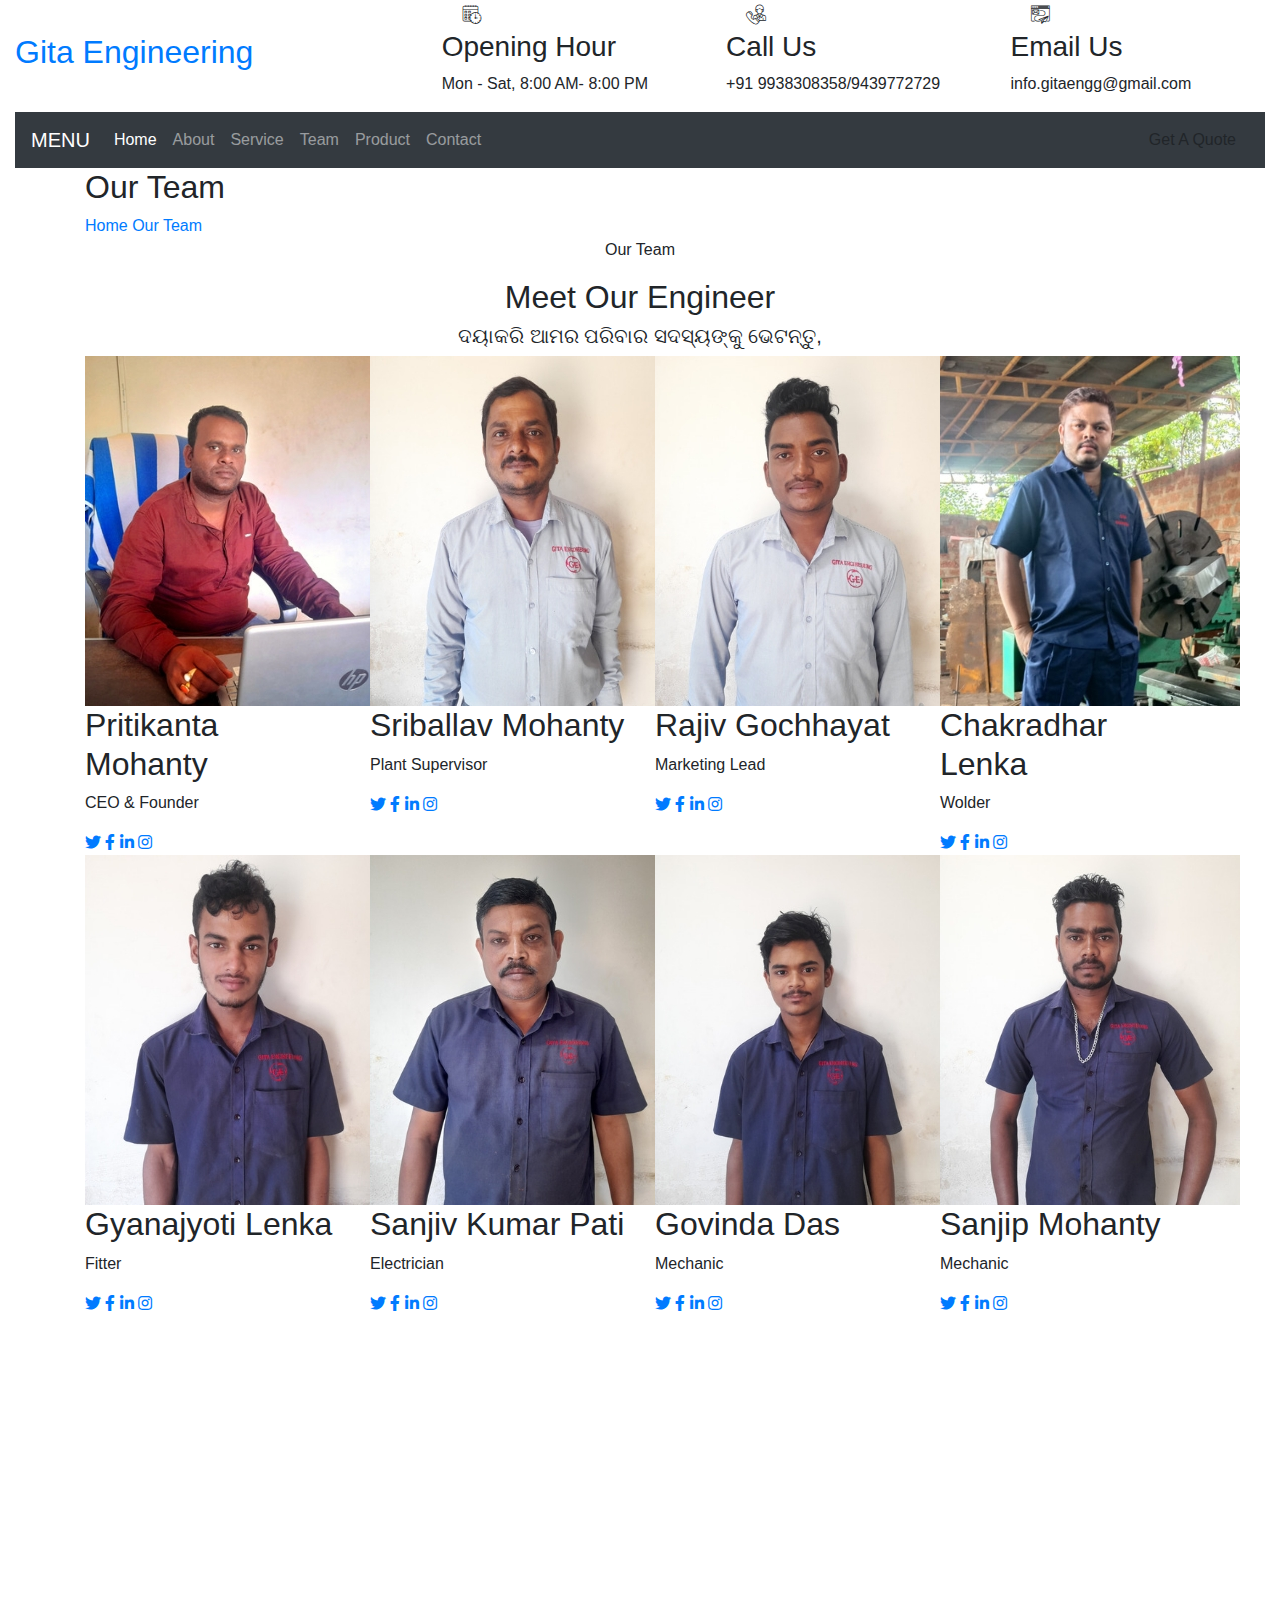
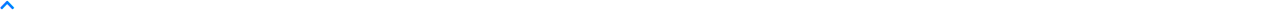
==== team.html @ 9d8929f2 "Free hosting" ====
<!DOCTYPE html>
<html lang="en">
    <head>
        <meta charset="utf-8">
        <title>ଗୀତା ଇଞ୍ଜିନିୟରିଂକୁ ଆପଣ ସମସ୍ତଙ୍କୁ ସ୍ୱାଗତ - ଓଡିଶାର ଫ୍ଲାଏ ପାଉଁଶ ବ୍ରିକ୍ସ ମେସିନର ବୃହତ୍ତମ ଉତ୍ପାଦକ</title>
        <meta content="width=device-width, initial-scale=1.0" name="viewport">
        <meta content="Construction Company Website Template" name="keywords">
        <meta content="Construction Company Website Template" name="description">

        <!-- Favicon -->
        <link href="img/favicon.ico" rel="icon">

        <!-- Google Font -->
        <link href="https://fonts.googleapis.com/css2?family=Poppins:wght@100;200;300;400;500;600;700;800;900&display=swap" rel="stylesheet">

        <!-- CSS Libraries -->
        <link href="https://stackpath.bootstrapcdn.com/bootstrap/4.4.1/css/bootstrap.min.css" rel="stylesheet">
        <link href="https://cdnjs.cloudflare.com/ajax/libs/font-awesome/5.10.0/css/all.min.css" rel="stylesheet">
        <link href="lib/flaticon/font/flaticon.css" rel="stylesheet"> 
        <link href="lib/animate/animate.min.css" rel="stylesheet">
        <link href="lib/owlcarousel/assets/owl.carousel.min.css" rel="stylesheet">
        <link href="lib/lightbox/css/lightbox.min.css" rel="stylesheet">
        <link href="lib/slick/slick.css" rel="stylesheet">
        <link href="lib/slick/slick-theme.css" rel="stylesheet">

        <!-- Template Stylesheet -->
        <link href="css/style.css" rel="stylesheet">
    </head>

    <body>
        <div class="wrapper">
            <!-- Top Bar Start -->
            <div class="top-bar">
                <div class="container-fluid">
                    <div class="row align-items-center">
                        <div class="col-lg-4 col-md-12">
                            <div class="logo">
                                <a href="index.html">
                                    <h2>Gita Engineering</h2>
                                    <!-- <img src="img/logo.jpg" alt="Logo"> -->
                                </a>
                            </div>
                        </div>
                        <div class="col-lg-8 col-md-7 d-none d-lg-block">
                            <div class="row">
                                <div class="col-4">
                                    <div class="top-bar-item">
                                        <div class="top-bar-icon">
                                            <i class="flaticon-calendar"></i>
                                        </div>
                                        <div class="top-bar-text">
                                            <h3>Opening Hour</h3>
                                            <p>Mon - Sat, 8:00 AM- 8:00 PM</p>
                                        </div>
                                    </div>
                                </div>
                                <div class="col-4">
                                    <div class="top-bar-item">
                                        <div class="top-bar-icon">
                                            <i class="flaticon-call"></i>
                                        </div>
                                        <div class="top-bar-text">
                                            <h3>Call Us</h3>
                                            <p>+91 9938308358/9439772729</p>
                                        </div>
                                    </div>
                                </div>
                                <div class="col-4">
                                    <div class="top-bar-item">
                                        <div class="top-bar-icon">
                                            <i class="flaticon-send-mail"></i>
                                        </div>
                                        <div class="top-bar-text">
                                            <h3>Email Us</h3>
                                            <p>info.gitaengg@gmail.com</p>
                                        </div>
                                    </div>
                                </div>
                            </div>
                        </div>
                    </div>
                </div>
            </div>
            <!-- Top Bar End -->

            <!-- Nav Bar Start -->
            <div class="nav-bar">
                <div class="container-fluid">
                    <nav class="navbar navbar-expand-lg bg-dark navbar-dark">
                        <a href="#" class="navbar-brand">MENU</a>
                        <button type="button" class="navbar-toggler" data-toggle="collapse" data-target="#navbarCollapse">
                            <span class="navbar-toggler-icon"></span>
                        </button>

                        <div class="collapse navbar-collapse justify-content-between" id="navbarCollapse">
                            <div class="navbar-nav mr-auto">
                                <a href="index.html" class="nav-item nav-link active">Home</a>
                                <a href="about.html" class="nav-item nav-link">About</a>
                                <a href="service.html" class="nav-item nav-link">Service</a>
                                <a href="team.html" class="nav-item nav-link">Team</a>
                                <a href="product.html" class="nav-item nav-link">Product</a>
                                <a href="contact.html" class="nav-item nav-link">Contact</a>
                            </div>
                            <div class="ml-auto">
                                <a class="btn" href="#">Get A Quote</a>
                            </div>
                        </div>
                    </nav>
                </div>
            </div>
            <!-- Nav Bar End -->
            
            
            <!-- Page Header Start -->
            <div class="page-header">
                <div class="container">
                    <div class="row">
                        <div class="col-12">
                            <h2>Our Team</h2>
                        </div>
                        <div class="col-12">
                            <a href="">Home</a>
                            <a href="">Our Team</a>
                        </div>
                    </div>
                </div>
            </div>
            <!-- Page Header End -->


            <!-- Team Start -->
            <div class="team">
                <div class="container">
                    <div class="section-header text-center">
                        <p>Our Team</p>
                        <h2>Meet Our Engineer</h2>
                        <h5>ଦୟାକରି ଆମର ପରିବାର ସଦସ୍ୟଙ୍କୁ ଭେଟନ୍ତୁ,</h5>
                    </div>
                    <div class="row">
                        <div class="col-lg-3 col-md-6 wow fadeInUp" data-wow-delay="0.1s">
                            <div class="team-item">
                                <div class="team-img">
                                    <img src="img/team-1.jpg" alt="Team Image">
                                </div>
                                <div class="team-text">
                                    <h2>Pritikanta Mohanty</h2>
                                    <p>CEO & Founder</p>
                                </div>
                                <div class="team-social">
                                    <a class="social-tw" href=""><i class="fab fa-twitter"></i></a>
                                    <a class="social-fb" href=""><i class="fab fa-facebook-f"></i></a>
                                    <a class="social-li" href=""><i class="fab fa-linkedin-in"></i></a>
                                    <a class="social-in" href=""><i class="fab fa-instagram"></i></a>
                                </div>
                            </div>
                        </div>
                        <div class="col-lg-3 col-md-6 wow fadeInUp" data-wow-delay="0.2s">
                            <div class="team-item">
                                <div class="team-img">
                                    <img src="img/team-2.jpg" alt="Team Image">
                                </div>
                                <div class="team-text">
                                    <h2>Sriballav Mohanty</h2>
                                    <p>Plant Supervisor</p>
                                </div>
                                <div class="team-social">
                                    <a class="social-tw" href=""><i class="fab fa-twitter"></i></a>
                                    <a class="social-fb" href=""><i class="fab fa-facebook-f"></i></a>
                                    <a class="social-li" href=""><i class="fab fa-linkedin-in"></i></a>
                                    <a class="social-in" href=""><i class="fab fa-instagram"></i></a>
                                </div>
                            </div>
                        </div>
                        <div class="col-lg-3 col-md-6 wow fadeInUp" data-wow-delay="0.3s">
                            <div class="team-item">
                                <div class="team-img">
                                    <img src="img/team-3.jpg" alt="Team Image">
                                </div>
                                <div class="team-text">
                                    <h2>Rajiv Gochhayat</h2>
                                    <p>Marketing Lead</p>
                                </div>
                                <div class="team-social">
                                    <a class="social-tw" href=""><i class="fab fa-twitter"></i></a>
                                    <a class="social-fb" href=""><i class="fab fa-facebook-f"></i></a>
                                    <a class="social-li" href=""><i class="fab fa-linkedin-in"></i></a>
                                    <a class="social-in" href=""><i class="fab fa-instagram"></i></a>
                                </div>
                            </div>
                        </div>
                        <div class="col-lg-3 col-md-6 wow fadeInUp" data-wow-delay="0.4s">
                            <div class="team-item">
                                <div class="team-img">
                                    <img src="img/team-4.jpg" alt="Team Image">
                                </div>
                                <div class="team-text">
                                    <h2>Chakradhar Lenka</h2>
                                    <p>Wolder</p>
                                </div>
                                <div class="team-social">
                                    <a class="social-tw" href=""><i class="fab fa-twitter"></i></a>
                                    <a class="social-fb" href=""><i class="fab fa-facebook-f"></i></a>
                                    <a class="social-li" href=""><i class="fab fa-linkedin-in"></i></a>
                                    <a class="social-in" href=""><i class="fab fa-instagram"></i></a>
                                </div>
                            </div>
                        </div>
                        <div class="col-lg-3 col-md-6 wow fadeInUp" data-wow-delay="0.1s">
                            <div class="team-item">
                                <div class="team-img">
                                    <img src="img/team-5.jpg" alt="Team Image">
                                </div>
                                <div class="team-text">
                                    <h2>Gyanajyoti Lenka</h2>
                                    <p>Fitter</p>
                                </div>
                                <div class="team-social">
                                    <a class="social-tw" href=""><i class="fab fa-twitter"></i></a>
                                    <a class="social-fb" href=""><i class="fab fa-facebook-f"></i></a>
                                    <a class="social-li" href=""><i class="fab fa-linkedin-in"></i></a>
                                    <a class="social-in" href=""><i class="fab fa-instagram"></i></a>
                                </div>
                            </div>
                        </div>
                        <div class="col-lg-3 col-md-6 wow fadeInUp" data-wow-delay="0.2s">
                            <div class="team-item">
                                <div class="team-img">
                                    <img src="img/team-6.jpg" alt="Team Image">
                                </div>
                                <div class="team-text">
                                    <h2>Sanjiv Kumar Pati</h2>
                                    <p>Electrician</p>
                                </div>
                                <div class="team-social">
                                    <a class="social-tw" href=""><i class="fab fa-twitter"></i></a>
                                    <a class="social-fb" href=""><i class="fab fa-facebook-f"></i></a>
                                    <a class="social-li" href=""><i class="fab fa-linkedin-in"></i></a>
                                    <a class="social-in" href=""><i class="fab fa-instagram"></i></a>
                                </div>
                            </div>
                        </div>
                        <div class="col-lg-3 col-md-6 wow fadeInUp" data-wow-delay="0.3s">
                            <div class="team-item">
                                <div class="team-img">
                                    <img src="img/team-7.jpg" alt="Team Image">
                                </div>
                                <div class="team-text">
                                    <h2>Govinda Das</h2>
                                    <p>Mechanic</p>
                                </div>
                                <div class="team-social">
                                    <a class="social-tw" href=""><i class="fab fa-twitter"></i></a>
                                    <a class="social-fb" href=""><i class="fab fa-facebook-f"></i></a>
                                    <a class="social-li" href=""><i class="fab fa-linkedin-in"></i></a>
                                    <a class="social-in" href=""><i class="fab fa-instagram"></i></a>
                                </div>
                            </div>
                        </div>
                        <div class="col-lg-3 col-md-6 wow fadeInUp" data-wow-delay="0.4s">
                            <div class="team-item">
                                <div class="team-img">
                                    <img src="img/team-8.jpg" alt="Team Image">
                                </div>
                                <div class="team-text">
                                    <h2>Sanjip Mohanty</h2>
                                    <p>Mechanic</p>
                                </div>
                                <div class="team-social">
                                    <a class="social-tw" href=""><i class="fab fa-twitter"></i></a>
                                    <a class="social-fb" href=""><i class="fab fa-facebook-f"></i></a>
                                    <a class="social-li" href=""><i class="fab fa-linkedin-in"></i></a>
                                    <a class="social-in" href=""><i class="fab fa-instagram"></i></a>
                                </div>
                            </div>
                        </div>
                    </div>
                </div>
            </div>
            <!-- Team End -->


             <!-- Footer Start -->
             <div class="footer wow fadeIn" data-wow-delay="0.3s">
                <div class="container">
                    <div class="row">
                        <div class="col-md-6 col-lg-3">
                            <div class="footer-contact">
                                <h2>Office Contact</h2>
                                <p><i class="fa fa-map-marker-alt"></i>Jagatpur, Cuttack, Odisha, IN 754021</p>
                                <p><i class="fa fa-phone-alt"></i>+91-9938308358/9439772729</p>
                                <p><i class="fa fa-envelope"></i>info.gitaengg@gmail.com</p>
                                <div class="footer-social">
                                    <a href="https://www.twitter.com/GitaEnggWorks/"><i class="fab fa-twitter"></i></a>
                                    <a href=""><i class="fab fa-facebook-f"></i></a>
                                    <a href=""><i class="fab fa-youtube"></i></a>
                                    <a href="https://www.instagram.com/officialgitaengineering/"><i class="fab fa-instagram"></i></a>
                                    <a href=""><i class="fab fa-linkedin-in"></i></a>
                                </div>
                            </div>
                        </div>
                        <div class="col-md-6 col-lg-3">
                            <div class="footer-link">
                                <h2>Services Areas</h2>
                                <a href="">Brick Machine maintainance</a>
                                <a href="">Bearing and Sensors</a>
                                <a href="">Paver Mixture maintainance</a>
                                <a href="">Dice Machine</a>
                                <a href="">Fixing and Support</a>
                            </div>
                        </div>
                        <div class="col-md-6 col-lg-3">
                            <div class="footer-link">
                                <h2>Useful Pages</h2>
                                <a href="about.html">About Us</a>
                                <a href="contact.html">Contact Us</a>
                                <a href="team.html">Our Team</a>
                                <a href="product.html">Products</a>
                                <a href="service.html">Our Services</a>
                            </div>
                        </div>
                        <div class="col-md-6 col-lg-3">
                            <div class="newsletter">
                                <h2>Newsletter</h2>
                                <p>
                                    ତୁମର ମୂଲ୍ୟବାନ ସମୟ ପାଇଁ ଆମେ ଆପଣଙ୍କୁ ଧନ୍ୟବାଦ ଦେଉଛୁ, ଦୟାକରି ଆମକୁ ପୁନର୍ବାର ପରିଦର୍ଶନ କରନ୍ତୁ |
                                </p>
                                <div class="form">
                                    <input class="form-control" placeholder="Email here">
                                    <button class="btn">Submit</button>
                                </div>
                            </div>
                        </div>
                    </div>
                </div>
                <div class="container footer-menu">
                    <div class="f-menu">
                        <a href="index.html">Frequently Asked Questions(ଯଦି ଆପଣ ବାରମ୍ବାର ପଚରାଯାଇଥିବା ପ୍ରଶ୍ନ ବିଭାଗକୁ ଫେରିବାକୁ ଚାହାଁନ୍ତି)</a>
                    </div>
                </div>
                <div class="container copyright">
                    <div class="row">
                        <div class="col-md-6">
                            <p>&copy; <a href="#">2022. Gita Engineering</a>, All Right Reserved.</p>
                        </div>
                        <div class="col-md-6">
                            <p>Designed and Developed By <a href="https://www.linkedin.com/in/anshuman-sahoo1999/">Anshuman Sahoo</a></p>
                        </div>
                    </div>
                </div>
            </div>
            <!-- Footer End -->

            <a href="#" class="back-to-top"><i class="fa fa-chevron-up"></i></a>
        </div>

        <!-- JavaScript Libraries -->
        <script src="https://code.jquery.com/jquery-3.4.1.min.js"></script>
        <script src="https://stackpath.bootstrapcdn.com/bootstrap/4.4.1/js/bootstrap.bundle.min.js"></script>
        <script src="lib/easing/easing.min.js"></script>
        <script src="lib/wow/wow.min.js"></script>
        <script src="lib/owlcarousel/owl.carousel.min.js"></script>
        <script src="lib/isotope/isotope.pkgd.min.js"></script>
        <script src="lib/lightbox/js/lightbox.min.js"></script>
        <script src="lib/waypoints/waypoints.min.js"></script>
        <script src="lib/counterup/counterup.min.js"></script>
        <script src="lib/slick/slick.min.js"></script>

        <!-- Template Javascript -->
        <script src="js/main.js"></script>
    </body>
</html>
---- lib/flaticon/font/flaticon.css ----
/*
  	Flaticon icon font: Flaticon
  	Creation date: 23/08/2020 07:24
  	*/

@font-face {
  font-family: "Flaticon";
  src: url("./Flaticon.eot");
  src: url("./Flaticon.eot?#iefix") format("embedded-opentype"),
       url("./Flaticon.woff2") format("woff2"),
       url("./Flaticon.woff") format("woff"),
       url("./Flaticon.ttf") format("truetype"),
       url("./Flaticon.svg#Flaticon") format("svg");
  font-weight: normal;
  font-style: normal;
}

@media screen and (-webkit-min-device-pixel-ratio:0) {
  @font-face {
    font-family: "Flaticon";
    src: url("./Flaticon.svg#Flaticon") format("svg");
  }
}

[class^="flaticon-"]:before, [class*=" flaticon-"]:before,
[class^="flaticon-"]:after, [class*=" flaticon-"]:after {   
  font-family: Flaticon;
        font-size: 20px;
font-style: normal;
margin-left: 20px;
}

.flaticon-concrete:before { content: "\f100"; }
.flaticon-worker:before { content: "\f101"; }
.flaticon-measure:before { content: "\f102"; }
.flaticon-building:before { content: "\f103"; }
.flaticon-brush:before { content: "\f104"; }
.flaticon-crane:before { content: "\f105"; }
.flaticon-call:before { content: "\f106"; }
.flaticon-calendar:before { content: "\f107"; }
.flaticon-send-mail:before { content: "\f108"; }
.flaticon-address:before { content: "\f109"; }
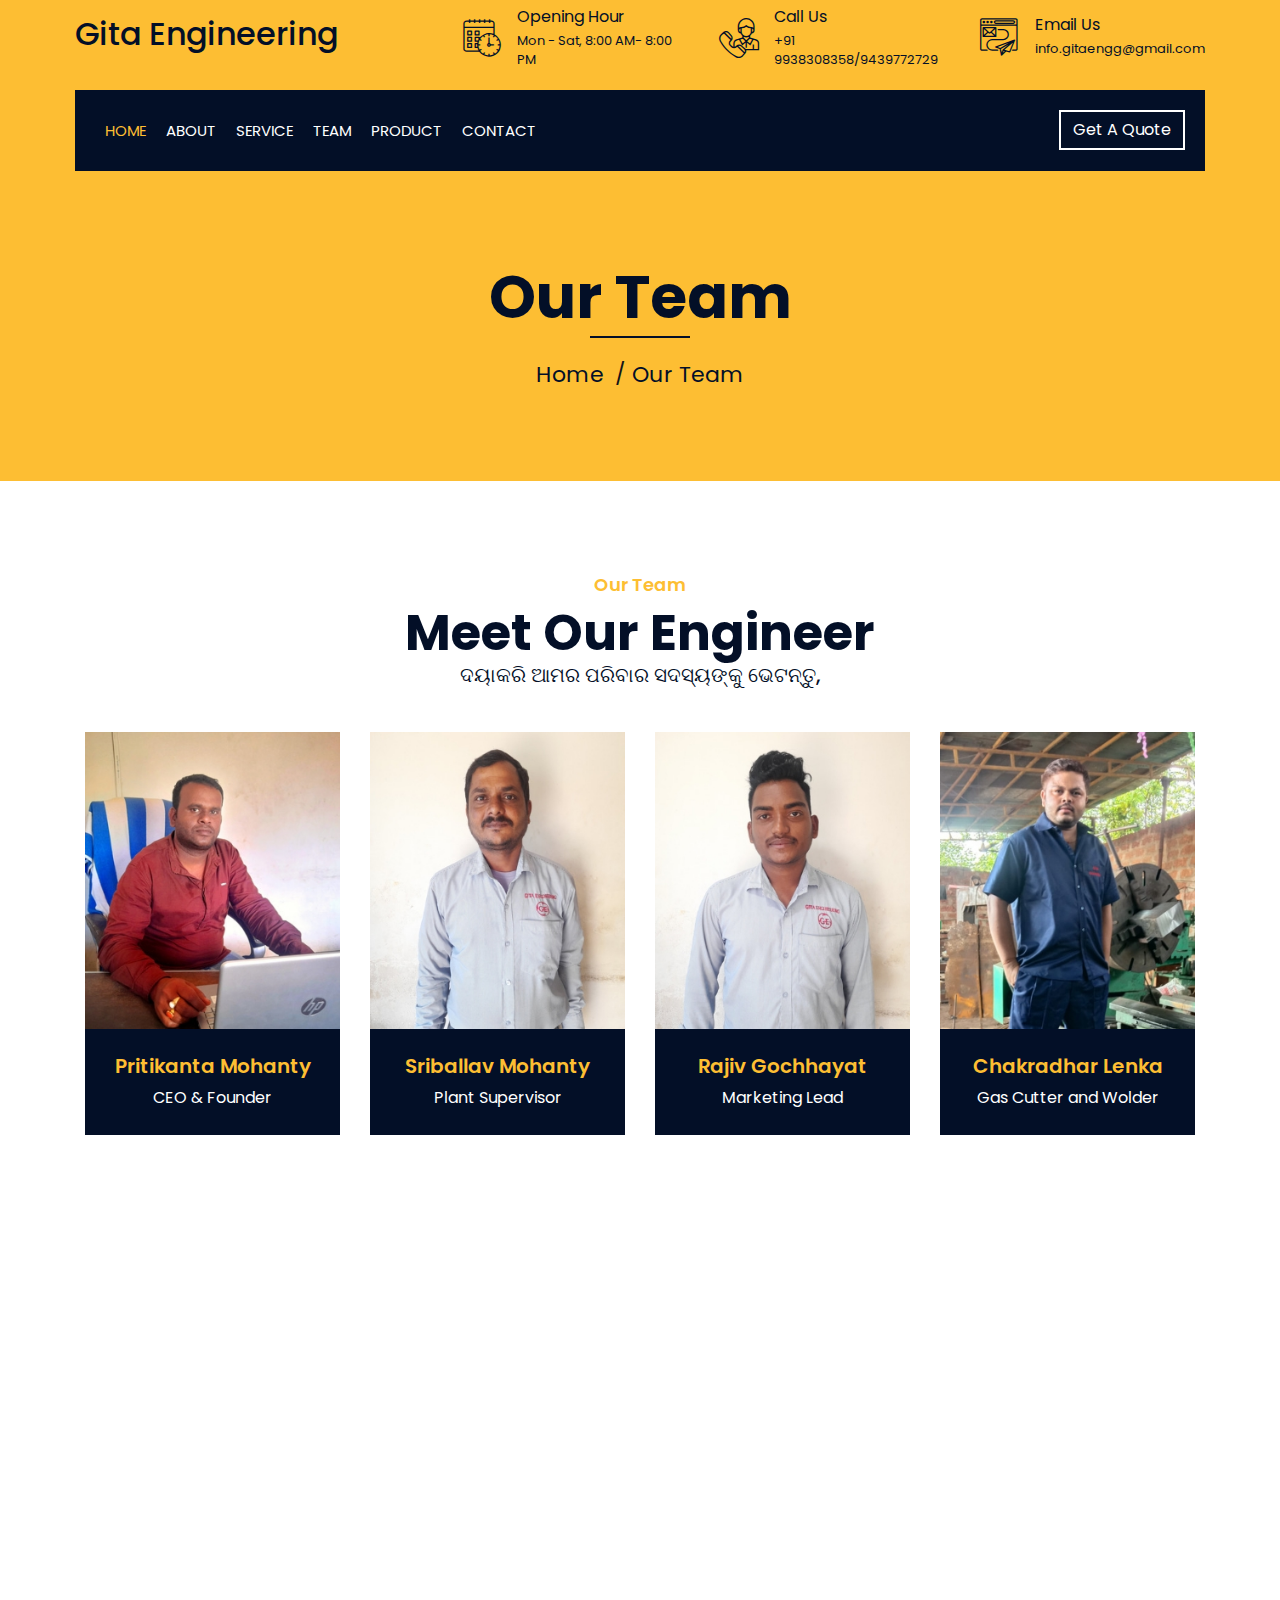
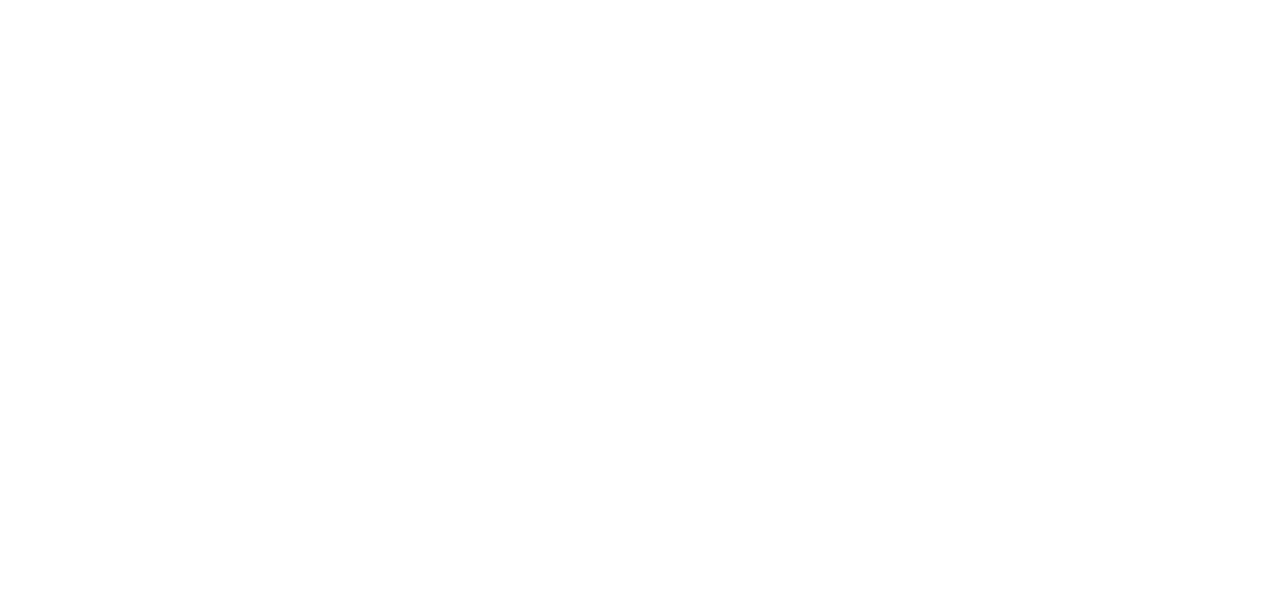
==== commit 54b0b1c0: "Update team.html" ====
--- a/team.html
+++ b/team.html
@@ -195,7 +195,7 @@
                                 </div>
                                 <div class="team-text">
                                     <h2>Chakradhar Lenka</h2>
-                                    <p>Wolder</p>
+                                    <p>Gas Cutter and Wolder</p>
                                 </div>
                                 <div class="team-social">
                                     <a class="social-tw" href=""><i class="fab fa-twitter"></i></a>
--- a/css/style.css
+++ b/css/style.css
@@ -0,0 +1,2232 @@
+body {
+    color: #666666;
+    background: #dddddd;
+    font-family: 'Poppins', sans-serif;
+    font-weight: 400;
+}
+
+h1,
+h2, 
+h3, 
+h4,
+h5, 
+h6 {
+    color: #030f27;
+}
+
+a {
+    color: #666666;
+    transition: .3s;
+}
+
+a:hover,
+a:active,
+a:focus {
+    color: #fdbe33;
+    outline: none;
+    text-decoration: none;
+}
+
+.btn:focus {
+    box-shadow: none;
+}
+
+.wrapper {
+    position: relative;
+    width: 100%;
+    max-width: 1366px;
+    margin: 0 auto;
+    background: #ffffff;
+}
+
+.back-to-top {
+    position: fixed;
+    display: none;
+    background: #fdbe33;
+    color: #121518;
+    width: 44px;
+    height: 44px;
+    text-align: center;
+    line-height: 1;
+    font-size: 22px;
+    right: 15px;
+    bottom: 15px;
+    transition: background 0.5s;
+    z-index: 9;
+}
+
+.back-to-top:hover {
+    color: #fdbe33;
+    background: #121518;
+}
+
+.back-to-top i {
+    padding-top: 10px;
+}
+
+.btn {
+    transition: .3s;
+}
+
+
+/**********************************/
+/********** Top Bar CSS ***********/
+/**********************************/
+.top-bar {
+    position: relative;
+    height: 90px;
+    background: #fdbe33;
+}
+
+.top-bar .logo {
+    padding: 15px 0;
+    text-align: left;
+    overflow: hidden;
+}
+
+.top-bar .logo h1 {
+    margin: 0;
+    color: #030f27;
+    font-size: 60px;
+    line-height: 60px;
+    font-weight: 700;
+}
+
+.top-bar .logo img {
+    max-width: 100%;
+    max-height: 60px;
+}
+
+.top-bar .top-bar-item {
+    display: flex;
+    align-items: center;
+    justify-content: flex-end;
+}
+
+.top-bar .top-bar-icon {
+    width: 40px;
+    display: flex;
+    align-items: center;
+    justify-content: center;
+}
+
+.top-bar .top-bar-icon [class^="flaticon-"]::before {
+    margin: 0;
+    color: #030f27;
+    font-size: 40px;
+}
+
+.top-bar .top-bar-text {
+    padding-left: 15px;
+}
+
+.top-bar .top-bar-text h3 {
+    margin: 0 0 5px 0;
+    color: #030f27;
+    font-size: 16px;
+    font-weight: 400;
+}
+
+.top-bar .top-bar-text p {
+    margin: 0;
+    color: #030f27;
+    font-size: 13px;
+    font-weight: 400;
+}
+
+@media (min-width: 992px) {
+    .top-bar {
+        padding: 0 60px;
+    }
+}
+
+@media (max-width: 991.98px) {
+    .top-bar .logo {
+        text-align: center;
+    }
+}
+
+
+/**********************************/
+/*********** Nav Bar CSS **********/
+/**********************************/
+.nav-bar {
+    position: relative;
+    background: #fdbe33;
+    transition: .3s;
+}
+
+.nav-bar .container-fluid {
+    padding: 0;
+}
+
+.nav-bar.nav-sticky {
+    position: fixed;
+    top: 0;
+    width: 100%;
+    max-width: 1366px;
+    box-shadow: 0 2px 5px rgba(0, 0, 0, .3);
+    z-index: 999;
+}
+
+.nav-bar .navbar {
+    height: 100%;
+    background: #030f27 !important;
+}
+
+.navbar-dark .navbar-nav .nav-link,
+.navbar-dark .navbar-nav .nav-link:focus,
+.navbar-dark .navbar-nav .nav-link:hover,
+.navbar-dark .navbar-nav .nav-link.active {
+    padding: 10px 10px 8px 10px;
+    color: #ffffff;
+}
+
+.navbar-dark .navbar-nav .nav-link:hover,
+.navbar-dark .navbar-nav .nav-link.active {
+    color: #fdbe33;
+    transition: none;
+}
+
+.nav-bar .dropdown-menu {
+    margin-top: 0;
+    border: 0;
+    border-radius: 0;
+    background: #f8f9fa;
+}
+
+.nav-bar .btn {
+    color: #ffffff;
+    border: 2px solid #ffffff;
+    border-radius: 0;
+}
+
+.nav-bar .btn:hover {
+    color: #030f27;
+    background: #fdbe33;
+    border-color: #fdbe33;
+}
+
+@media (min-width: 992px) {
+    .nav-bar {
+        padding: 0 75px;
+    }
+    
+    .nav-bar.nav-sticky {
+        padding: 0;
+    }
+    
+    .nav-bar .navbar {
+        padding: 20px;
+    }
+    
+    .nav-bar .navbar-brand {
+        display: none;
+    }
+    
+    .nav-bar a.nav-link {
+        padding: 8px 15px;
+        font-size: 15px;
+        text-transform: uppercase;
+    }
+}
+
+@media (max-width: 991.98px) {
+    .nav-bar .navbar {
+        padding: 15px;
+    }
+    
+    .nav-bar a.nav-link {
+        padding: 5px;
+    }
+    
+    .nav-bar .dropdown-menu {
+        box-shadow: none;
+    }
+    
+    .nav-bar .btn {
+        display: none;
+    }
+}
+
+
+/*******************************/
+/******** Carousel CSS *********/
+/*******************************/
+.carousel {
+    position: relative;
+    width: 100%;
+    height: calc(100vh - 170px);
+    min-height: 400px;
+    margin: 0 auto;
+    text-align: center;
+    overflow: hidden;
+}
+
+.carousel .carousel-inner,
+.carousel .carousel-item {
+    position: relative;
+    width: 100%;
+    height: 100%;
+}
+
+.carousel .carousel-item img {
+    width: 100%;
+    height: 100%;
+    object-fit: cover;
+}
+
+.carousel .carousel-item::after {
+    position: absolute;
+    content: "";
+    width: 100%;
+    height: 100%;
+    top: 0;
+    left: 0;
+    background: rgba(0, 0, 0, .3);
+    z-index: 1;
+}
+
+.carousel .carousel-caption {
+    position: absolute;
+    top: 0;
+    bottom: 0;
+    display: flex;
+    align-items: center;
+    justify-content: center;
+    flex-direction: column;
+    height: calc(100vh - 170px);
+    min-height: 400px;
+}
+
+.carousel .carousel-caption p {
+    color: #ffffff;
+    font-size: 30px;
+    margin-bottom: 15px;
+    letter-spacing: 1px;
+}
+
+.carousel .carousel-caption h1 {
+    color: #ffffff;
+    font-size: 60px;
+    font-weight: 700;
+    margin-bottom: 35px;
+}
+
+.carousel .carousel-caption .btn {
+    padding: 15px 35px;
+    font-size: 18px;
+    font-weight: 500;
+    letter-spacing: 1px;
+    text-transform: uppercase;
+    color: #ffffff;
+    background: transparent;
+    border: 2px solid #ffffff;
+    border-radius: 0;
+    transition: .3s;
+}
+
+.carousel .carousel-caption .btn:hover {
+    color: #030f27;
+    background: #fdbe33;
+    border-color: #fdbe33;
+}
+
+@media (max-width: 767.98px) {
+    .carousel .carousel-caption h1 {
+        font-size: 40px;
+        font-weight: 700;
+    }
+    
+    .carousel .carousel-caption p {
+        font-size: 20px;
+    }
+    
+    .carousel .carousel-caption .btn {
+        padding: 12px 30px;
+        font-size: 18px;
+        font-weight: 500;
+        letter-spacing: 0;
+    }
+}
+
+@media (max-width: 575.98px) {
+    .carousel .carousel-caption h1 {
+        font-size: 30px;
+        font-weight: 500;
+    }
+    
+    .carousel .carousel-caption p {
+        font-size: 16px;
+    }
+    
+    .carousel .carousel-caption .btn {
+        padding: 10px 25px;
+        font-size: 16px;
+        font-weight: 400;
+        letter-spacing: 0;
+    }
+}
+
+.carousel .animated {
+    -webkit-animation-duration: 1.5s;
+    animation-duration: 1.5s;
+}
+
+
+/*******************************/
+/******* Page Header CSS *******/
+/*******************************/
+.page-header {
+    position: relative;
+    margin-bottom: 45px;
+    padding: 90px 0;
+    text-align: center;
+    background: #fdbe33;
+}
+
+.page-header h2 {
+    position: relative;
+    color: #030f27;
+    font-size: 60px;
+    font-weight: 700;
+    margin-bottom: 20px;
+    padding-bottom: 5px;
+}
+
+.page-header h2::after {
+    position: absolute;
+    content: "";
+    width: 100px;
+    height: 2px;
+    left: calc(50% - 50px);
+    bottom: 0;
+    background: #030f27;
+}
+
+.page-header a {
+    position: relative;
+    padding: 0 12px;
+    font-size: 22px;
+    color: #030f27;
+}
+
+.page-header a:hover {
+    color: #ffffff;
+}
+
+.page-header a::after {
+    position: absolute;
+    content: "/";
+    width: 8px;
+    height: 8px;
+    top: -2px;
+    right: -7px;
+    text-align: center;
+    color: #121518;
+}
+
+.page-header a:last-child::after {
+    display: none;
+}
+
+@media (max-width: 991.98px) {
+    .page-header {
+        padding: 60px 0;
+    }
+    
+    .page-header h2 {
+        font-size: 45px;
+    }
+    
+    .page-header a {
+        font-size: 20px;
+    }
+}
+
+@media (max-width: 767.98px) {
+    .page-header {
+        padding: 45px 0;
+    }
+    
+    .page-header h2 {
+        font-size: 35px;
+    }
+    
+    .page-header a {
+        font-size: 18px;
+    }
+}
+
+
+/*******************************/
+/******* Section Header ********/
+/*******************************/
+.section-header {
+    position: relative;
+    width: 100%;
+    margin-bottom: 45px;
+}
+
+.section-header p {
+    color: #fdbe33;
+    font-size: 18px;
+    font-weight: 600;
+    margin-bottom: 5px;
+}
+
+.section-header h2 {
+    margin: 0;
+    position: relative;
+    font-size: 50px;
+    font-weight: 700;
+}
+
+@media (max-width: 767.98px) {
+    .section-header h2 {
+        font-size: 30px;
+    }
+}
+
+
+/*******************************/
+/********* Feature CSS *********/
+/*******************************/
+.feature {
+    position: relative;
+    margin-bottom: 45px;
+}
+
+.feature .col-md-12 {
+    background: #030f27;
+}
+    
+.feature .col-md-12:nth-child(2n) {
+    color: #030f27;
+    background: #fdbe33;
+}
+
+.feature .feature-item {
+    min-height: 250px;
+    padding: 30px;
+    display: flex;
+    align-items: center;
+    justify-content: flex-start;
+}
+
+.feature .feature-icon {
+    position: relative;
+    width: 60px;
+    display: flex;
+    align-items: center;
+    justify-content: center;
+}
+
+.feature .feature-icon::before {
+    position: absolute;
+    content: "";
+    width: 80px;
+    height: 80px;
+    top: -20px;
+    left: -10px;
+    border: 2px dotted #ffffff;
+    border-radius: 60px;
+    z-index: 1;
+}
+
+.feature .feature-icon::after {
+    position: absolute;
+    content: "";
+    width: 79px;
+    height: 79px;
+    top: -18px;
+    left: -9px;
+    background: #030f27;
+    border-radius: 60px;
+    z-index: 2;
+}
+
+.feature .col-md-12:nth-child(2n) .feature-icon::after {
+    background: #fdbe33;
+}
+
+.feature .feature-icon [class^="flaticon-"]::before {
+    position: relative;
+    margin: 0;
+    color: #fdbe33;
+    font-size: 60px;
+    line-height: 60px;
+    z-index: 3;
+}
+
+.feature .feature-text {
+    padding-left: 30px;
+}
+
+.feature .feature-text h3 {
+    margin: 0 0 10px 0;
+    color: #fdbe33;
+    font-size: 25px;
+    font-weight: 600;
+}
+
+.feature .feature-text p {
+    margin: 0;
+    color: #fdbe33;
+    font-size: 18px;
+    font-weight: 400;
+}
+
+.feature .col-md-12:nth-child(2n) [class^="flaticon-"]::before,
+.feature .col-md-12:nth-child(2n) h3,
+.feature .col-md-12:nth-child(2n) p {
+    color: #030f27;
+}
+
+
+/*******************************/
+/********** About CSS **********/
+/*******************************/
+.about {
+    position: relative;
+    width: 100%;
+    padding: 45px 0;
+}
+
+.about .section-header {
+    margin-bottom: 30px;
+}
+
+.about .about-img {
+    position: relative;
+    height: 100%;
+}
+
+.about .about-img img {
+    width: 100%;
+    height: 100%;
+    object-fit: cover;
+}
+
+.about .about-text p {
+    font-size: 16px;
+}
+
+.about .about-text a.btn {
+    position: relative;
+    margin-top: 15px;
+    padding: 15px 35px;
+    font-size: 16px;
+    font-weight: 500;
+    letter-spacing: 1px;
+    color: #030f27;
+    border-radius: 0;
+    background: #fdbe33;
+    transition: .3s;
+}
+
+.about .about-text a.btn:hover {
+    color: #fdbe33;
+    background: #030f27;
+}
+
+@media (max-width: 767.98px) {
+    .about .about-img {
+        margin-bottom: 30px;
+        height: auto;
+    }
+}
+
+
+/*******************************/
+/********** Fact CSS ***********/
+/*******************************/
+.fact {
+    position: relative;
+    width: 100%;
+    padding: 45px 0;
+}
+
+.fact .col-6 {
+    display: flex;
+    align-items: flex-start;
+}
+
+.fact .fact-icon {
+    position: relative;
+    margin: 7px 15px 0 15px;
+    width: 60px;
+    display: flex;
+    align-items: center;
+    justify-content: center;
+}
+
+.fact .fact-icon [class^="flaticon-"]::before {
+    margin: 0;
+    font-size: 60px;
+    line-height: 60px;
+    background-image: linear-gradient(#ffffff, #fdbe33);
+    -webkit-background-clip: text;
+    -webkit-text-fill-color: transparent;
+}
+
+.fact .fact-right .fact-icon [class^="flaticon-"]::before {
+    background-image: linear-gradient(#ffffff, #030f27);
+}
+
+.fact .fact-left,
+.fact .fact-right {
+    padding-top: 60px;
+    padding-bottom: 60px;
+}
+
+.fact .fact-text h2 {
+    font-size: 35px;
+    font-weight: 700;
+}
+
+.fact .fact-text p {
+    margin: 0;
+    font-size: 16px;
+    font-weight: 600;
+    text-transform: uppercase;
+}
+
+.fact .fact-left {
+    color: #fdbe33;
+    background: #030f27;
+}
+
+.fact .fact-right {
+    color: #030f27;
+    background: #fdbe33;
+}
+
+.fact .fact-left h2 {
+    color: #fdbe33;
+}
+
+
+/*******************************/
+/********* Service CSS *********/
+/*******************************/
+.service {
+    position: relative;
+    width: 100%;
+    padding: 45px 0 15px 0;
+}
+
+.service .service-item {
+    position: relative;
+    width: 100%;
+    text-align: center;
+    margin-bottom: 30px;
+}
+
+.service .service-img {
+    position: relative;
+    overflow: hidden;
+}
+
+.service .service-img img {
+    width: 100%;
+}
+
+.service .service-overlay {
+    position: absolute;
+    width: 100%;
+    height: 100%;
+    top: 0;
+    left: 0;
+    padding: 30px;
+    display: flex;
+    align-items: center;
+    justify-content: center;
+    background: rgba(3, 15, 39, .7);
+    transition: .5s;
+    opacity: 0;
+}
+
+.service .service-item:hover .service-overlay {
+    opacity: 1;
+}
+
+.service .service-overlay p {
+    margin: 0;
+    color: #ffffff;
+}
+
+.service .service-text {
+    display: flex;
+    align-items: center;
+    height: 60px;
+    background: #030f27;
+    overflow: hidden;
+    white-space: nowrap;
+    text-overflow: ellipsis;
+}
+
+.service .service-text h3 {
+    margin: 0;
+    padding: 0 15px 0 25px;
+    width: calc(100% - 60px);
+    font-size: 20px;
+    font-weight: 700;
+    color: #fdbe33;
+    text-align: left;
+    overflow: hidden;
+    white-space: nowrap;
+    text-overflow: ellipsis;
+}
+
+.service .service-item a.btn {
+    width: 60px;
+    height: 60px;
+    padding: 3px 0 0 3px;
+    display: flex;
+    align-items: center;
+    justify-content: center;
+    font-size: 60px;
+    line-height: 60px;
+    font-weight: 100;
+    color: #030f27;
+    background: #fdbe33;
+    border-radius: 0;
+    transition: .3s;
+}
+
+.service .service-item:hover a.btn {
+    color: #ffffff;
+}
+
+
+/*******************************/
+/********** Video CSS **********/
+/*******************************/
+.video {
+    position: relative;
+    margin: 45px 0;
+    height: 100%;
+    min-height: 500px;
+    background: linear-gradient(rgba(3, 15, 39, .9), rgba(3, 15, 39, .9)), url(../img/carousel-1.jpg);
+    background-attachment: fixed;
+    background-position: center;
+    background-repeat: no-repeat;
+    background-size: cover;
+}
+
+.video .btn-play {
+    position: absolute;
+    z-index: 1;
+    top: 50%;
+    left: 50%;
+    transform: translateX(-50%) translateY(-50%);
+    box-sizing: content-box;
+    display: block;
+    width: 32px;
+    height: 44px;
+    border-radius: 50%;
+    border: none;
+    outline: none;
+    padding: 18px 20px 18px 28px;
+}
+
+.video .btn-play:before {
+    content: "";
+    position: absolute;
+    z-index: 0;
+    left: 50%;
+    top: 50%;
+    transform: translateX(-50%) translateY(-50%);
+    display: block;
+    width: 100px;
+    height: 100px;
+    background: #fdbe33;
+    border-radius: 50%;
+    animation: pulse-border 1500ms ease-out infinite;
+}
+
+.video .btn-play:after {
+    content: "";
+    position: absolute;
+    z-index: 1;
+    left: 50%;
+    top: 50%;
+    transform: translateX(-50%) translateY(-50%);
+    display: block;
+    width: 100px;
+    height: 100px;
+    background: #fdbe33;
+    border-radius: 50%;
+    transition: all 200ms;
+}
+
+.video .btn-play:hover:after {
+    background-color: darken(#fdbe33, 10%);
+}
+
+.video .btn-play img {
+    position: relative;
+    z-index: 3;
+    max-width: 100%;
+    width: auto;
+    height: auto;
+}
+
+.video .btn-play span {
+    display: block;
+    position: relative;
+    z-index: 3;
+    width: 0;
+    height: 0;
+    border-left: 32px solid #030f27;
+    border-top: 22px solid transparent;
+    border-bottom: 22px solid transparent;
+}
+
+@keyframes pulse-border {
+  0% {
+    transform: translateX(-50%) translateY(-50%) translateZ(0) scale(1);
+    opacity: 1;
+  }
+  100% {
+    transform: translateX(-50%) translateY(-50%) translateZ(0) scale(1.5);
+    opacity: 0;
+  }
+}
+
+#videoModal .modal-dialog {
+    position: relative;
+    max-width: 800px;
+    margin: 60px auto 0 auto;
+}
+
+#videoModal .modal-body {
+    position: relative;
+    padding: 0px;
+}
+
+#videoModal .close {
+    position: absolute;
+    width: 30px;
+    height: 30px;
+    right: 0px;
+    top: -30px;
+    z-index: 999;
+    font-size: 30px;
+    font-weight: normal;
+    color: #ffffff;
+    background: #000000;
+    opacity: 1;
+}
+
+
+/*******************************/
+/*********** Team CSS **********/
+/*******************************/
+.team {
+    position: relative;
+    width: 100%;
+    padding: 45px 0 15px 0;
+}
+
+.team .team-item {
+    position: relative;
+    margin-bottom: 30px;
+    overflow: hidden;
+}
+
+.team .team-img {
+    position: relative;
+}
+
+.team .team-img img {
+    width: 100%;
+}
+
+.team .team-text {
+    position: relative;
+    padding: 25px 15px;
+    text-align: center;
+    background: #030f27;
+    transition: .5s;
+}
+
+.team .team-text h2 {
+    font-size: 20px;
+    font-weight: 600;
+    color: #fdbe33;
+    transition: .5s;
+}
+
+.team .team-text p {
+    margin: 0;
+    color: #ffffff;
+}
+
+.team .team-item:hover .team-text {
+    background: #fdbe33;
+}
+
+.team .team-item:hover .team-text h2 {
+    color: #030f27;
+    letter-spacing: 1px;
+}
+
+.team .team-social {
+    position: absolute;
+    width: 100px;
+    top: 0;
+    left: -50px;
+    display: flex;
+    flex-direction: column;
+    font-size: 0;
+}
+
+.team .team-social a {
+    position: relative;
+    left: 0;
+    width: 50px;
+    height: 50px;
+    display: flex;
+    align-items: center;
+    justify-content: center;
+    font-size: 18px;
+    color: #ffffff;
+}
+
+.team .team-item:hover .team-social a:first-child {
+    background: #00acee;
+    left: 50px;
+    transition: .3s 0s;
+}
+
+.team .team-item:hover .team-social a:nth-child(2) {
+    background: #3b5998;
+    left: 50px;
+    transition: .3s .1s;
+}
+
+.team .team-item:hover .team-social a:nth-child(3) {
+    background: #0e76a8;
+    left: 50px;
+    transition: .3s .2s;
+}
+
+.team .team-item:hover .team-social a:nth-child(4) {
+    background: #3f729b;
+    left: 50px;
+    transition: .3s .3s;
+}
+
+
+/*******************************/
+/*********** FAQs CSS **********/
+/*******************************/
+.faqs {
+    position: relative;
+    width: 100%;
+    padding: 45px 0;
+}
+
+.faqs .row {
+    position: relative;
+}
+
+.faqs .row::after {
+    position: absolute;
+    content: "";
+    width: 1px;
+    height: 100%;
+    top: 0;
+    left: calc(50% - .5px);
+    background: #fdbe33;
+}
+
+.faqs #accordion-1 {
+    padding-right: 15px;
+}
+
+.faqs #accordion-2 {
+    padding-left: 15px;
+}
+
+@media(max-width: 767.98px) {
+    .faqs .row::after {
+        display: none;
+    }
+    
+    .faqs #accordion-1,
+    .faqs #accordion-2 {
+        padding: 0;
+    }
+    
+    .faqs #accordion-2 {
+        padding-top: 15px;
+    }
+}
+
+.faqs .card {
+    margin-bottom: 15px;
+    border: none;
+    border-radius: 0;
+}
+
+.faqs .card:last-child {
+    margin-bottom: 0;
+}
+
+.faqs .card-header {
+    padding: 0;
+    border: none;
+    background: #ffffff;
+}
+
+.faqs .card-header a {
+    display: block;
+    padding: 10px 25px;
+    width: 100%;
+    color: #121518;
+    font-size: 16px;
+    line-height: 40px;
+    border: 1px solid rgba(0, 0, 0, .1);
+    transition: .5s;
+}
+
+.faqs .card-header [data-toggle="collapse"][aria-expanded="true"] {
+    background: #fdbe33;
+}
+
+.faqs .card-header [data-toggle="collapse"]:after {
+    font-family: 'font Awesome 5 Free';
+    content: "\f067";
+    float: right;
+    color: #fdbe33;
+    font-size: 12px;
+    font-weight: 900;
+    transition: .5s;
+}
+
+.faqs .card-header [data-toggle="collapse"][aria-expanded="true"]:after {
+    font-family: 'font Awesome 5 Free';
+    content: "\f068";
+    float: right;
+    color: #030f27;
+    font-size: 12px;
+    font-weight: 900;
+    transition: .5s;
+}
+
+.faqs .card-body {
+    padding: 20px 25px;
+    font-size: 16px;
+    background: #ffffff;
+    border: 1px solid rgba(0, 0, 0, .1);
+    border-top: none;
+}
+
+
+/*******************************/
+/******* Testimonial CSS *******/
+/*******************************/
+.testimonial {
+    position: relative;
+    margin: 45px 0;
+    padding: 90px 0;
+    text-align: center;
+    background: linear-gradient(rgba(3, 15, 39, .9), rgba(3, 15, 39, .9)), url(../img/carousel-1.jpg);
+    background-attachment: fixed;
+    background-position: center;
+    background-repeat: no-repeat;
+    background-size: cover;
+}
+
+.testimonial .container {
+    max-width: 760px;
+}
+
+.about-page .testimonial {
+    padding-bottom: 90px;
+}
+
+.testimonial .testimonial-slider-nav {
+    position: relative;
+    width: 300px;
+    margin: 0 auto;
+}
+
+.testimonial .testimonial-slider-nav .slick-slide {
+    position: relative;
+    opacity: 0;
+    transition: .5s;
+}
+
+.testimonial .testimonial-slider-nav .slick-active {
+    opacity: 1;
+    transform: scale(1.3);
+}
+
+.testimonial .testimonial-slider-nav .slick-center {
+    transform: scale(1.8);
+    z-index: 1;
+}
+
+.testimonial .testimonial-slider-nav .slick-slide img {
+    position: relative;
+    display: block;
+    margin-top: 37px;
+    width: 100%;
+    height: auto;
+    border-radius: 100px;
+}
+
+.testimonial .testimonial-slider {
+    position: relative;
+    margin-top: 15px;
+    padding-top: 50px;
+}
+
+.testimonial .testimonial-slider::before {
+    position: absolute;
+    content: "";
+    width: 60px;
+    height: 50px;
+    top: 0;
+    left: calc(50% - 30px);
+    background: url(../img/quote.png) top center no-repeat;
+}
+
+.testimonial .testimonial-slider h3 {
+    color: #fdbe33;
+    font-size: 22px;
+    font-weight: 700;
+}
+
+.testimonial .testimonial-slider h4 {
+    font-size: 14px;
+    font-weight: 300;
+    color: #ffffff;
+    font-style: italic;
+    margin-bottom: 10px;
+}
+
+.testimonial .testimonial-slider p {
+    color: #ffffff;
+    font-size: 16px;
+    font-weight: 300;
+    margin: 0;
+}
+
+
+/*******************************/
+/*********** Blog CSS **********/
+/*******************************/
+.blog {
+    position: relative;
+    width: 100%;
+    padding: 45px 0 15px 0;
+}
+
+.blog .blog-item {
+    position: relative;
+    width: 100%;
+    text-align: center;
+    margin-bottom: 30px;
+}
+
+.blog .blog-img {
+    position: relative;
+    overflow: hidden;
+}
+
+.blog .blog-img img {
+    width: 100%;
+}
+
+.blog .blog-title {
+    display: flex;
+    align-items: center;
+    height: 60px;
+    background: #030f27;
+    overflow: hidden;
+    white-space: nowrap;
+    text-overflow: ellipsis;
+}
+
+.blog .blog-title h3 {
+    margin: 0;
+    padding: 0 15px 0 25px;
+    width: calc(100% - 60px);
+    font-size: 18px;
+    font-weight: 700;
+    color: #fdbe33;
+    text-align: left;
+    overflow: hidden;
+    white-space: nowrap;
+    text-overflow: ellipsis;
+}
+
+.blog .blog-title a.btn {
+    width: 60px;
+    height: 60px;
+    padding: 3px 0 0 3px;
+    display: flex;
+    align-items: center;
+    justify-content: center;
+    font-size: 60px;
+    line-height: 60px;
+    font-weight: 100;
+    color: #030f27;
+    background: #fdbe33;
+    border-radius: 0;
+    transition: .3s;
+}
+
+.blog .blog-item:hover a.btn {
+    color: #ffffff;
+}
+
+.blog .blog-meta {
+    position: relative;
+    padding: 25px 0 10px 0;
+    background: #f3f6ff;
+}
+
+.blog .blog-meta::after {
+    position: absolute;
+    content: "";
+    width: 100px;
+    height: 1px;
+    left: calc(50% - 50px);
+    bottom: 0;
+    background: #fdbe33;
+}
+
+.blog .blog-meta p {
+    display: inline-block;
+    margin: 0;
+    padding: 0 3px;
+    font-size: 14px;
+    font-weight: 300;
+    font-style: italic;
+    color: #666666;
+}
+
+.blog .blog-meta p a {
+    margin-left: 5px;
+    font-style: normal;
+}
+
+.blog .blog-text {
+    padding: 10px 25px 25px 25px;
+    background: #f3f6ff;
+}
+
+.blog .blog-text p {
+    margin: 0;
+    font-size: 16px;
+}
+
+.blog .pagination .page-link {
+    color: #030f27;
+    border-radius: 0;
+    border-color: #fdbe33;
+}
+
+.blog .pagination .page-link:hover,
+.blog .pagination .page-item.active .page-link {
+    color: #fdbe33;
+    background: #030f27;
+}
+
+.blog .pagination .disabled .page-link {
+    color: #999999;
+}
+
+
+/*******************************/
+/******* Single Post CSS *******/
+/*******************************/
+.single {
+    position: relative;
+    padding: 45px 0;
+}
+
+.single .single-content {
+    position: relative;
+    margin-bottom: 30px;
+    overflow: hidden;
+}
+
+.single .single-content img {
+    margin-bottom: 20px;
+    width: 100%;
+}
+
+.single .single-tags {
+    margin: -5px -5px 41px -5px;
+    font-size: 0;
+}
+
+.single .single-tags a {
+    margin: 5px;
+    display: inline-block;
+    padding: 7px 15px;
+    font-size: 14px;
+    font-weight: 400;
+    color: #666666;
+    border: 1px solid #dddddd;
+}
+
+.single .single-tags a:hover {
+    color: #fdbe33;
+    background: #030f27;
+}
+
+.single .single-bio {
+    margin-bottom: 45px;
+    padding: 30px;
+    background: #f3f6ff;
+    display: flex;
+}
+
+.single .single-bio-img {
+    width: 100%;
+    max-width: 100px;
+}
+
+.single .single-bio-img img {
+    width: 100%;
+}
+
+.single .single-bio-text {
+    padding-left: 30px;
+}
+
+.single .single-bio-text h3 {
+    font-size: 20px;
+    font-weight: 700;
+}
+
+.single .single-bio-text p {
+    margin: 0;
+}
+
+.single .single-related {
+    margin-bottom: 45px;
+}
+
+.single .single-related h2 {
+    font-size: 30px;
+    font-weight: 700;
+    margin-bottom: 25px;
+}
+
+.single .related-slider {
+    position: relative;
+    margin: 0 -15px;
+    width: calc(100% + 30px);
+}
+
+.single .related-slider .post-item {
+    margin: 0 15px;
+}
+
+.single .post-item {
+    display: flex;
+    align-items: center;
+    margin-bottom: 15px;
+}
+
+.single .post-item .post-img {
+    width: 100%;
+    max-width: 80px;
+}
+
+.single .post-item .post-img img {
+    width: 100%;
+}
+
+.single .post-item .post-text {
+    padding-left: 15px;
+}
+
+.single .post-item .post-text a {
+    font-size: 16px;
+    font-weight: 400;
+}
+
+.single .post-item .post-meta {
+    display: flex;
+    margin-top: 8px;
+}
+
+.single .post-item .post-meta p {
+    display: inline-block;
+    margin: 0;
+    padding: 0 3px;
+    font-size: 14px;
+    font-weight: 300;
+    font-style: italic;
+}
+
+.single .post-item .post-meta p a {
+    margin-left: 5px;
+    font-size: 14px;
+    font-weight: 300;
+    font-style: normal;
+}
+
+.single .related-slider .owl-nav {
+    position: absolute;
+    width: 90px;
+    top: -55px;
+    right: 15px;
+    display: flex;
+}
+
+.single .related-slider .owl-nav .owl-prev,
+.single .related-slider .owl-nav .owl-next {
+    margin-left: 15px;
+    width: 30px;
+    height: 30px;
+    display: flex;
+    align-items: center;
+    justify-content: center;
+    color: #030f27;
+    background: #fdbe33;
+    font-size: 16px;
+    transition: .3s;
+}
+
+.single .related-slider .owl-nav .owl-prev:hover,
+.single .related-slider .owl-nav .owl-next:hover {
+    color: #fdbe33;
+    background: #030f27;
+}
+
+.single .single-comment {
+    position: relative;
+    margin-bottom: 45px;
+}
+
+.single .single-comment h2 {
+    font-size: 30px;
+    font-weight: 700;
+    margin-bottom: 25px;
+}
+
+.single .comment-list {
+    list-style: none;
+    padding: 0;
+}
+
+.single .comment-child {
+    list-style: none;
+}
+
+.single .comment-body {
+    display: flex;
+    margin-bottom: 30px;
+}
+
+.single .comment-img {
+    width: 60px;
+}
+
+.single .comment-img img {
+    width: 100%;
+}
+
+.single .comment-text {
+    padding-left: 15px;
+    width: calc(100% - 60px);
+}
+
+.single .comment-text h3 {
+    font-size: 18px;
+    font-weight: 600;
+    margin-bottom: 3px;
+}
+
+.single .comment-text span {
+    display: block;
+    font-size: 14px;
+    font-weight: 300;
+    margin-bottom: 5px;
+}
+
+.single .comment-text .btn {
+    padding: 3px 10px;
+    font-size: 14px;
+    color: #030f27;
+    background: #dddddd;
+    border-radius: 0;
+}
+
+.single .comment-text .btn:hover {
+    background: #fdbe33;
+}
+
+.single .comment-form {
+    position: relative;
+}
+
+.single .comment-form h2 {
+    font-size: 30px;
+    font-weight: 700;
+    margin-bottom: 25px;
+}
+
+.single .comment-form form {
+    padding: 30px;
+    background: #f3f6ff;
+}
+
+.single .comment-form form .form-group:last-child {
+    margin: 0;
+}
+
+.single .comment-form input,
+.single .comment-form textarea {
+    border-radius: 0;
+}
+
+.single .comment-form .btn {
+    padding: 15px 30px;
+    color: #030f27;
+    background: #fdbe33;
+}
+
+.single .comment-form .btn:hover {
+    color: #fdbe33;
+    background: #030f27;
+}
+
+
+/**********************************/
+/*********** Sidebar CSS **********/
+/**********************************/
+.sidebar {
+    position: relative;
+    width: 100%;
+}
+
+@media(max-width: 991.98px) {
+    .sidebar {
+        margin-top: 45px;
+    }
+}
+
+.sidebar .sidebar-widget {
+    position: relative;
+    margin-bottom: 45px;
+}
+
+.sidebar .sidebar-widget .widget-title {
+    position: relative;
+    margin-bottom: 30px;
+    padding-bottom: 5px;
+    font-size: 30px;
+    font-weight: 700;
+}
+
+.sidebar .sidebar-widget .widget-title::after {
+    position: absolute;
+    content: "";
+    width: 60px;
+    height: 2px;
+    bottom: 0;
+    left: 0;
+    background: #fdbe33;
+}
+
+.sidebar .sidebar-widget .search-widget {
+    position: relative;
+}
+
+.sidebar .search-widget input {
+    height: 50px;
+    border: 1px solid #dddddd;
+    border-radius: 0;
+}
+
+.sidebar .search-widget input:focus {
+    box-shadow: none;
+}
+
+.sidebar .search-widget .btn {
+    position: absolute;
+    top: 6px;
+    right: 15px;
+    height: 40px;
+    padding: 0;
+    font-size: 25px;
+    color: #fdbe33;
+    background: none;
+    border-radius: 0;
+    border: none;
+    transition: .3s;
+}
+
+.sidebar .search-widget .btn:hover {
+    color: #030f27;
+}
+
+.sidebar .sidebar-widget .recent-post {
+    position: relative;
+}
+
+.sidebar .sidebar-widget .tab-post {
+    position: relative;
+}
+
+.sidebar .tab-post .nav.nav-pills .nav-link {
+    color: #fdbe33;
+    background: #030f27;
+    border-radius: 0;
+}
+
+.sidebar .tab-post .nav.nav-pills .nav-link:hover,
+.sidebar .tab-post .nav.nav-pills .nav-link.active {
+    color: #030f27;
+    background: #fdbe33;
+}
+
+.sidebar .tab-post .tab-content {
+    padding: 15px 0 0 0;
+    background: transparent;
+}
+
+.sidebar .tab-post .tab-content .container {
+    padding: 0;
+}
+
+.sidebar .sidebar-widget .category-widget {
+    position: relative;
+}
+
+.sidebar .category-widget ul {
+    margin: 0;
+    padding: 0;
+    list-style: none;
+}
+
+.sidebar .category-widget ul li {
+    margin: 0 0 12px 22px; 
+}
+
+.sidebar .category-widget ul li:last-child {
+    margin-bottom: 0; 
+}
+
+.sidebar .category-widget ul li a {
+    display: inline-block;
+    line-height: 23px;
+}
+
+.sidebar .category-widget ul li::before {
+    position: absolute;
+    content: '\f105';
+    font-family: 'Font Awesome 5 Free';
+    font-weight: 900;
+    color: #fdbe33;
+    left: 1px;
+}
+
+.sidebar .category-widget ul li span {
+    display: inline-block;
+    float: right;
+}
+
+.sidebar .sidebar-widget .tag-widget {
+    position: relative;
+    margin: -5px -5px;
+}
+
+.single .tag-widget a {
+    margin: 5px;
+    display: inline-block;
+    padding: 7px 15px;
+    font-size: 14px;
+    font-weight: 400;
+    color: #666666;
+    border: 1px solid #dddddd;
+}
+
+.single .tag-widget a:hover {
+    color: #fdbe33;
+    background: #030f27;
+}
+
+.sidebar .image-widget {
+    display: block;
+    width: 100%;
+    overflow: hidden;
+}
+
+.sidebar .image-widget img {
+    max-width: 100%;
+    transition: .3s;
+}
+
+.sidebar .image-widget img:hover {
+    transform: scale(1.1);
+}
+
+
+/*******************************/
+/******** Portfolio CSS ********/
+/*******************************/
+.portfolio {
+    position: relative;
+    padding: 45px 0;
+}
+
+.portfolio #portfolio-flters {
+    padding: 0;
+    margin: -15px 0 25px 0;
+    list-style: none;
+    font-size: 0;
+    text-align: center;
+}
+
+.portfolio #portfolio-flters li,
+.portfolio .load-more .btn {
+    cursor: pointer;
+    display: inline-block;
+    margin: 5px;
+    padding: 8px 15px;
+    color: #030f27;
+    font-size: 14px;
+    font-weight: 500;
+    text-transform: uppercase;
+    border-radius: 0;
+    background: #fdbe33;
+    border: none;
+    transition: .3s;
+}
+
+.portfolio #portfolio-flters li:hover,
+.portfolio #portfolio-flters li.filter-active {
+    background: #030f27;
+    color: #fdbe33;
+}
+
+.portfolio .load-more {
+    text-align: center;
+}
+
+.portfolio .load-more .btn {
+    padding: 15px 35px;
+    font-size: 16px;
+    transition: .3s;
+}
+
+.portfolio .load-more .btn:hover {
+    color: #fdbe33;
+    background: #030f27;
+}
+
+.portfolio .portfolio-warp {
+    position: relative;
+    width: 100%;
+    text-align: center;
+    margin-bottom: 30px;
+}
+
+.portfolio .portfolio-img {
+    position: relative;
+    overflow: hidden;
+}
+
+.portfolio .portfolio-img img {
+    width: 100%;
+    transition: .3s;
+}
+
+.portfolio .portfolio-item:hover img {
+    transform: scale(1.1);
+}
+
+.portfolio .portfolio-overlay {
+    position: absolute;
+    width: 100%;
+    height: 100%;
+    top: 0;
+    left: 0;
+    padding: 30px;
+    display: flex;
+    align-items: center;
+    justify-content: center;
+    background: rgba(3, 15, 39, .7);
+    transition: .5s;
+    opacity: 0;
+}
+
+.portfolio .portfolio-warp:hover .portfolio-overlay {
+    opacity: 1;
+}
+
+.portfolio .portfolio-overlay p {
+    margin: 0;
+    color: #ffffff;
+}
+
+.portfolio .portfolio-text {
+    display: flex;
+    align-items: center;
+    height: 60px;
+    background: #030f27;
+    overflow: hidden;
+    white-space: nowrap;
+    text-overflow: ellipsis;
+}
+
+.portfolio .portfolio-text h3 {
+    margin: 0;
+    padding: 0 15px 0 25px;
+    width: calc(100% - 60px);
+    font-size: 20px;
+    font-weight: 700;
+    color: #fdbe33;
+    text-align: center;
+    overflow: hidden;
+    white-space: nowrap;
+    text-overflow: ellipsis;
+}
+
+.portfolio .portfolio-warp a.btn {
+    width: 60px;
+    height: 60px;
+    padding: 3px 0 0 3px;
+    display: flex;
+    align-items: center;
+    justify-content: center;
+    font-size: 60px;
+    line-height: 60px;
+    font-weight: 100;
+    color: #030f27;
+    background: #ffffff;
+    border-radius: 0;
+    transition: .3s;
+}
+
+.portfolio .portfolio-warp:hover a.btn {
+    color: #ffffff;
+    background: #fdbe33;
+}
+
+
+/*******************************/
+/********* Contact CSS *********/
+/*******************************/
+.contact {
+    position: relative;
+    width: 100%;
+    padding: 45px 0;
+}
+
+.contact .col-md-6 {
+    padding-top: 30px;
+    padding-bottom: 30px;
+}
+
+.contact .col-md-6:first-child {
+    background: #030f27;
+}
+
+.contact .col-md-6:last-child {
+    background: #fdbe33;
+}
+
+.contact .contact-info {
+    position: relative;
+    width: 100%;
+    padding: 0 15px;
+}
+
+.contact .contact-item {
+    position: relative;
+    margin-bottom: 30px;
+    padding: 30px;
+    display: flex;
+    align-items: flex-start;
+    flex-direction: row;
+    border: 1px solid rgba(256, 256, 256, .2);
+}
+
+.contact .contact-item [class^="flaticon-"]::before {
+    margin: 0;
+    color: #fdbe33;
+    font-size: 40px;
+}
+
+.contact .contact-text {
+    position: relative;
+    width: auto;
+    padding-left: 20px;
+}
+
+.contact .contact-text h2 {
+    color: #fdbe33;
+    font-size: 20px;
+    font-weight: 600;
+}
+
+.contact .contact-text p {
+    margin: 0;
+    color: #ffffff;
+    font-size: 16px;
+}
+
+.contact .contact-item:last-child {
+    margin-bottom: 0;
+}
+
+.contact .contact-form {
+    position: relative;
+    padding: 0 15px;
+}
+
+.contact .contact-form input {
+    color: #ffffff;
+    height: 40px;
+    border-radius: 0;
+    border-width: 1px;
+    border-color: rgba(256, 256, 256, .4);
+    background: transparent;
+}
+
+.contact .contact-form textarea {
+    color: #ffffff;
+    height: 185px;
+    border-radius: 0;
+    border-width: 1px;
+    border-color: rgba(256, 256, 256, .4);
+    background: transparent;
+}
+
+.contact .contact-form input:focus,
+.contact .contact-form textarea {
+    box-shadow: none;
+}
+
+.contact .contact-form .form-control::placeholder {
+  color: #ffffff;
+  opacity: 1;
+}
+
+.contact .contact-form .form-control::-ms-input-placeholder {
+  color: #ffffff;
+}
+
+.contact .contact-form .form-control::-ms-input-placeholder {
+  color: #ffffff;
+}
+
+.contact .contact-form .btn {
+    padding: 16px 30px;
+    font-size: 16px;
+    font-weight: 600;
+    color: #fdbe33;
+    background: #030f27;
+    border: none;
+    border-radius: 0;
+    transition: .3s;
+}
+
+.contact .contact-form .btn:hover {
+    color: #030f27;
+    background: #ffffff;
+}
+
+.contact .help-block ul {
+    margin: 0;
+    padding: 0;
+    list-style-type: none;
+}
+
+
+/*******************************/
+/********* Footer CSS **********/
+/*******************************/
+.footer {
+    position: relative;
+    margin-top: 45px;
+    padding-top: 90px;
+    background: #030f27;
+    color: #ffffff;
+}
+
+.footer .footer-contact,
+.footer .footer-link,
+.footer .newsletter {
+    position: relative;
+    margin-bottom: 45px;
+}
+
+.footer h2 {
+    position: relative;
+    margin-bottom: 20px;
+    padding-bottom: 10px;
+    font-size: 20px;
+    font-weight: 600;
+    color: #fdbe33;
+}
+
+.footer h2::after {
+    position: absolute;
+    content: "";
+    width: 60px;
+    height: 2px;
+    left: 0;
+    bottom: 0;
+    background: #fdbe33;
+}
+
+.footer .footer-link a {
+    display: block;
+    margin-bottom: 10px;
+    color: #ffffff;
+    transition: .3s;
+}
+
+.footer .footer-link a::before {
+    position: relative;
+    content: "\f105";
+    font-family: "Font Awesome 5 Free";
+    font-weight: 900;
+    margin-right: 10px;
+}
+
+.footer .footer-link a:hover {
+    color: #fdbe33;
+    letter-spacing: 1px;
+}
+
+.footer .footer-contact p i {
+    width: 25px;
+}
+
+.footer .footer-social {
+    position: relative;
+    margin-top: 20px;
+}
+
+.footer .footer-social a {
+    display: inline-block;
+    width: 40px;
+    height: 40px;
+    padding: 7px 0;
+    text-align: center;
+    border: 1px solid rgba(256, 256, 256, .3);
+    border-radius: 60px;
+    transition: .3s;
+}
+
+.footer .footer-social a i {
+    font-size: 15px;
+    color: #ffffff;
+}
+
+.footer .footer-social a:hover {
+    background: #fdbe33;
+    border-color: #fdbe33;
+}
+
+.footer .footer-social a:hover i {
+    color: #030f27;
+}
+
+.footer .newsletter .form {
+    position: relative;
+    max-width: 400px;
+    margin: 0 auto;
+}
+
+.footer .newsletter input {
+    height: 50px;
+    border: 2px solid #121518;
+    border-radius: 0;
+}
+
+.footer .newsletter .btn {
+    position: absolute;
+    top: 5px;
+    right: 5px;
+    height: 40px;
+    padding: 8px 10px;
+    font-size: 14px;
+    font-weight: 500;
+    text-transform: uppercase;
+    color: #fdbe33;
+    background: #121518;
+    border-radius: 0;
+    border: 2px solid #fdbe33;
+    transition: .3s;
+}
+
+.footer .newsletter .btn:hover {
+    color: #121518;
+    background: #fdbe33;
+}
+
+.footer .footer-menu .f-menu {
+    position: relative;
+    padding: 15px 0;
+    font-size: 0;
+    text-align: center;
+    border-top: 1px solid rgba(256, 256, 256, .1);
+    border-bottom: 1px solid rgba(256, 256, 256, .1);
+}
+
+.footer .footer-menu .f-menu a {
+    color: #ffffff;
+    font-size: 16px;
+    margin-right: 15px;
+    padding-right: 15px;
+    border-right: 1px solid rgba(255, 255, 255, .1);
+}
+
+.footer .footer-menu .f-menu a:hover {
+    color: #fdbe33;
+}
+
+.footer .footer-menu .f-menu a:last-child {
+    margin-right: 0;
+    padding-right: 0;
+    border-right: none;
+}
+
+
+.footer .copyright {
+    padding: 30px 15px;
+}
+
+.footer .copyright p {
+    margin: 0;
+    color: #ffffff;
+}
+
+.footer .copyright .col-md-6:last-child p {
+    text-align: right;
+}
+
+.footer .copyright p a {
+    color: #fdbe33;
+    font-weight: 500;
+    letter-spacing: 1px;
+}
+
+.footer .copyright p a:hover {
+    color: #ffffff;
+}
+
+@media (max-width: 768px) {
+    .footer .copyright p,
+    .footer .copyright .col-md-6:last-child p {
+        margin: 5px 0;
+        text-align: center;
+    }
+}
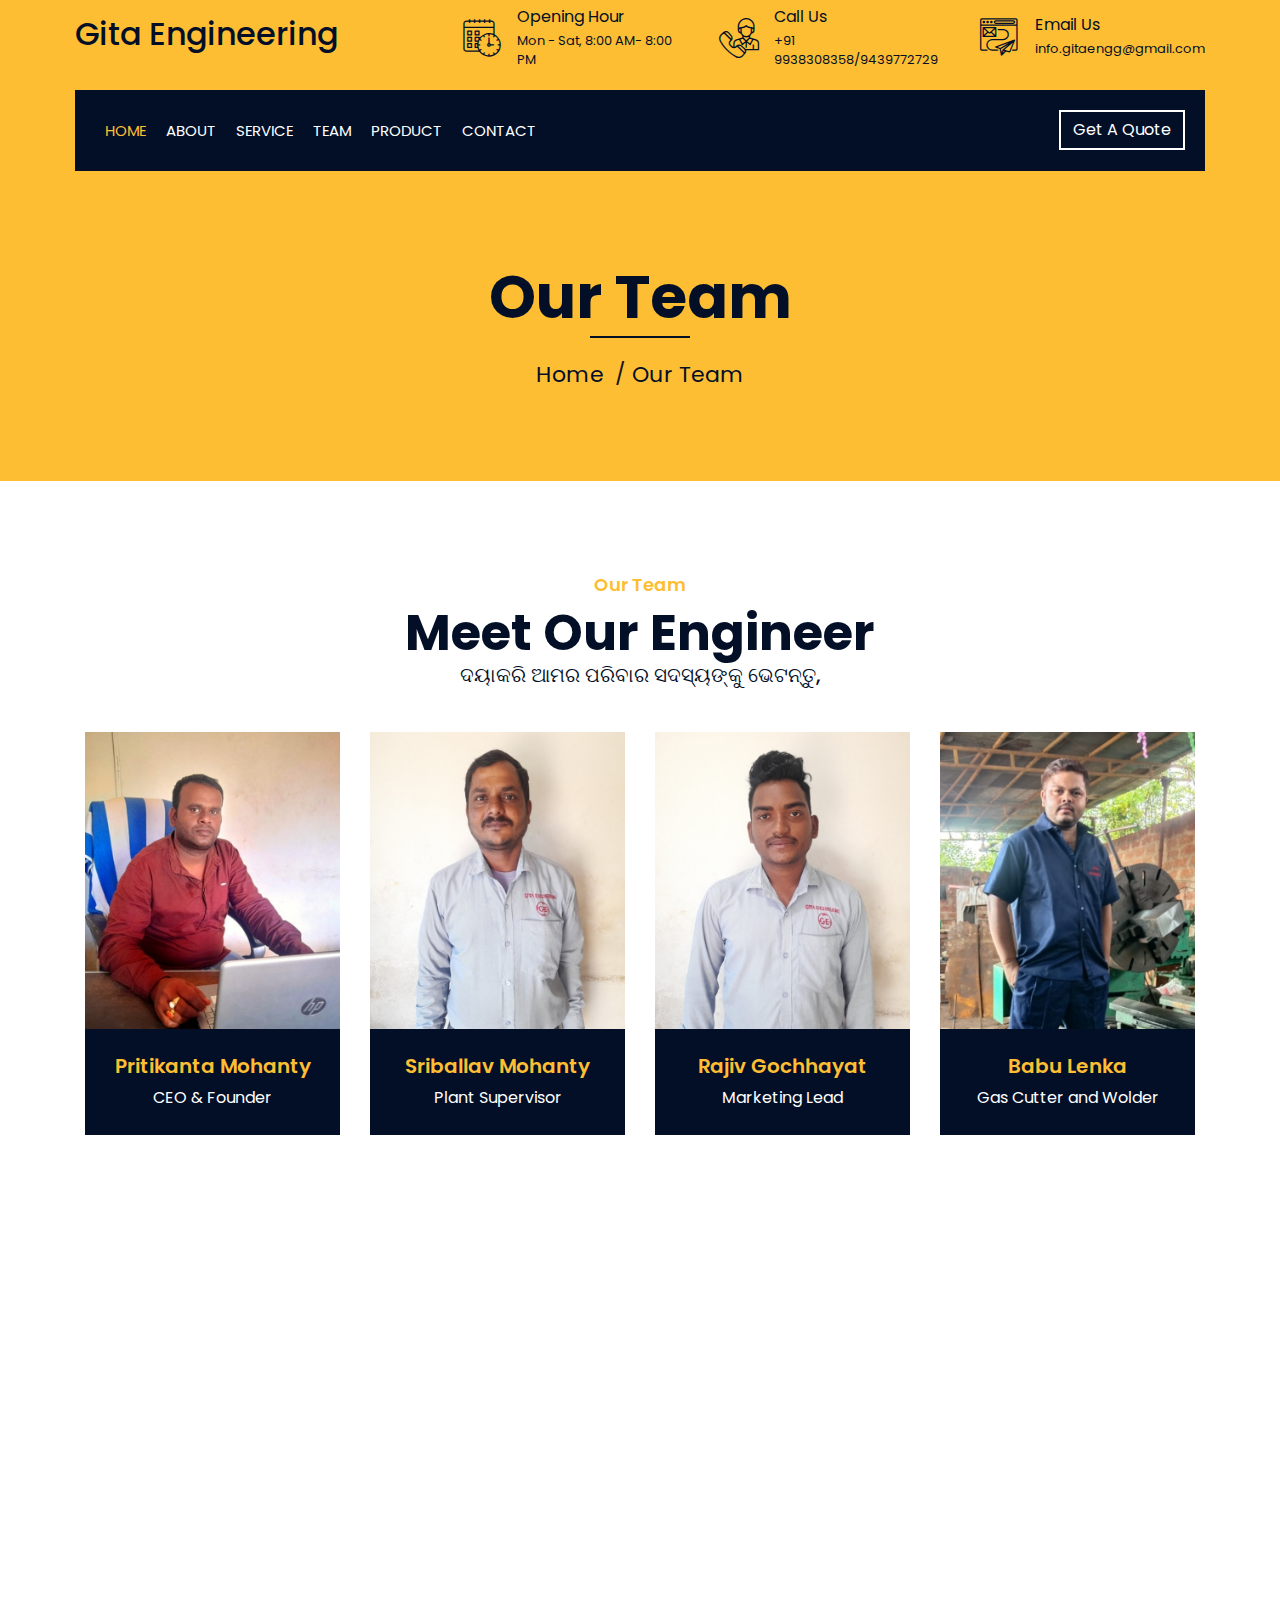
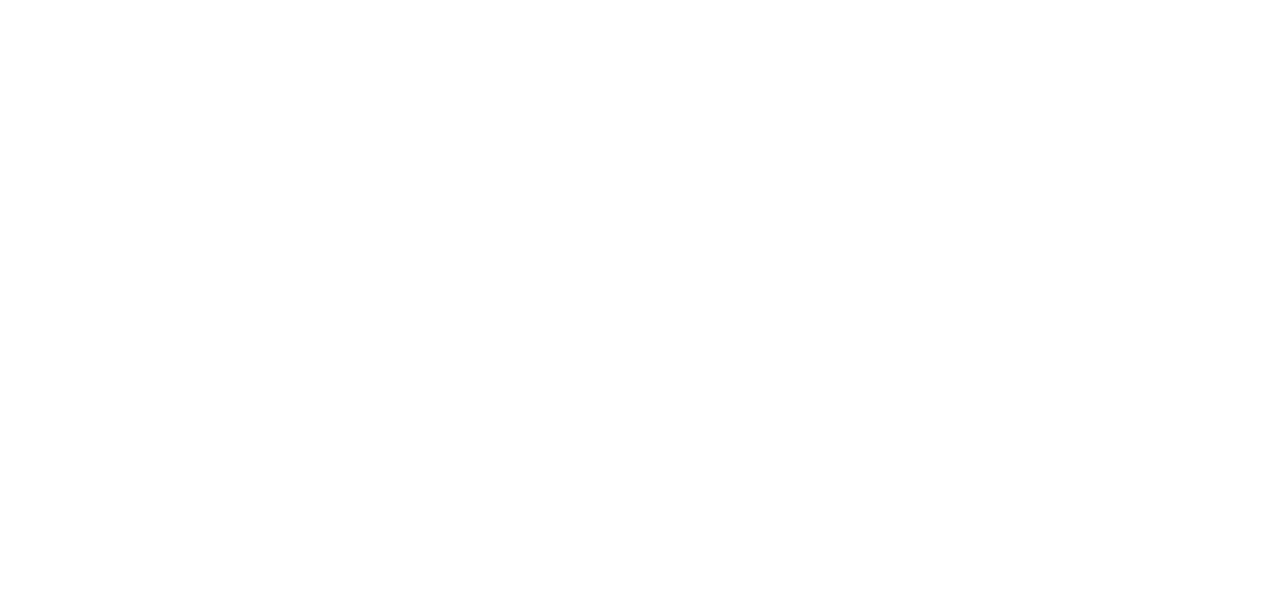
==== commit 24f9f1b9: "Update team.html" ====
--- a/team.html
+++ b/team.html
@@ -194,12 +194,12 @@
                                     <img src="img/team-4.jpg" alt="Team Image">
                                 </div>
                                 <div class="team-text">
-                                    <h2>Chakradhar Lenka</h2>
+                                    <h2>Babu Lenka</h2>
                                     <p>Gas Cutter and Wolder</p>
                                 </div>
                                 <div class="team-social">
                                     <a class="social-tw" href=""><i class="fab fa-twitter"></i></a>
-                                    <a class="social-fb" href=""><i class="fab fa-facebook-f"></i></a>
+                                    <a class="social-fb" href="https://www.facebook.com/babu.lenka.16906"><i class="fab fa-facebook-f"></i></a>
                                     <a class="social-li" href=""><i class="fab fa-linkedin-in"></i></a>
                                     <a class="social-in" href=""><i class="fab fa-instagram"></i></a>
                                 </div>
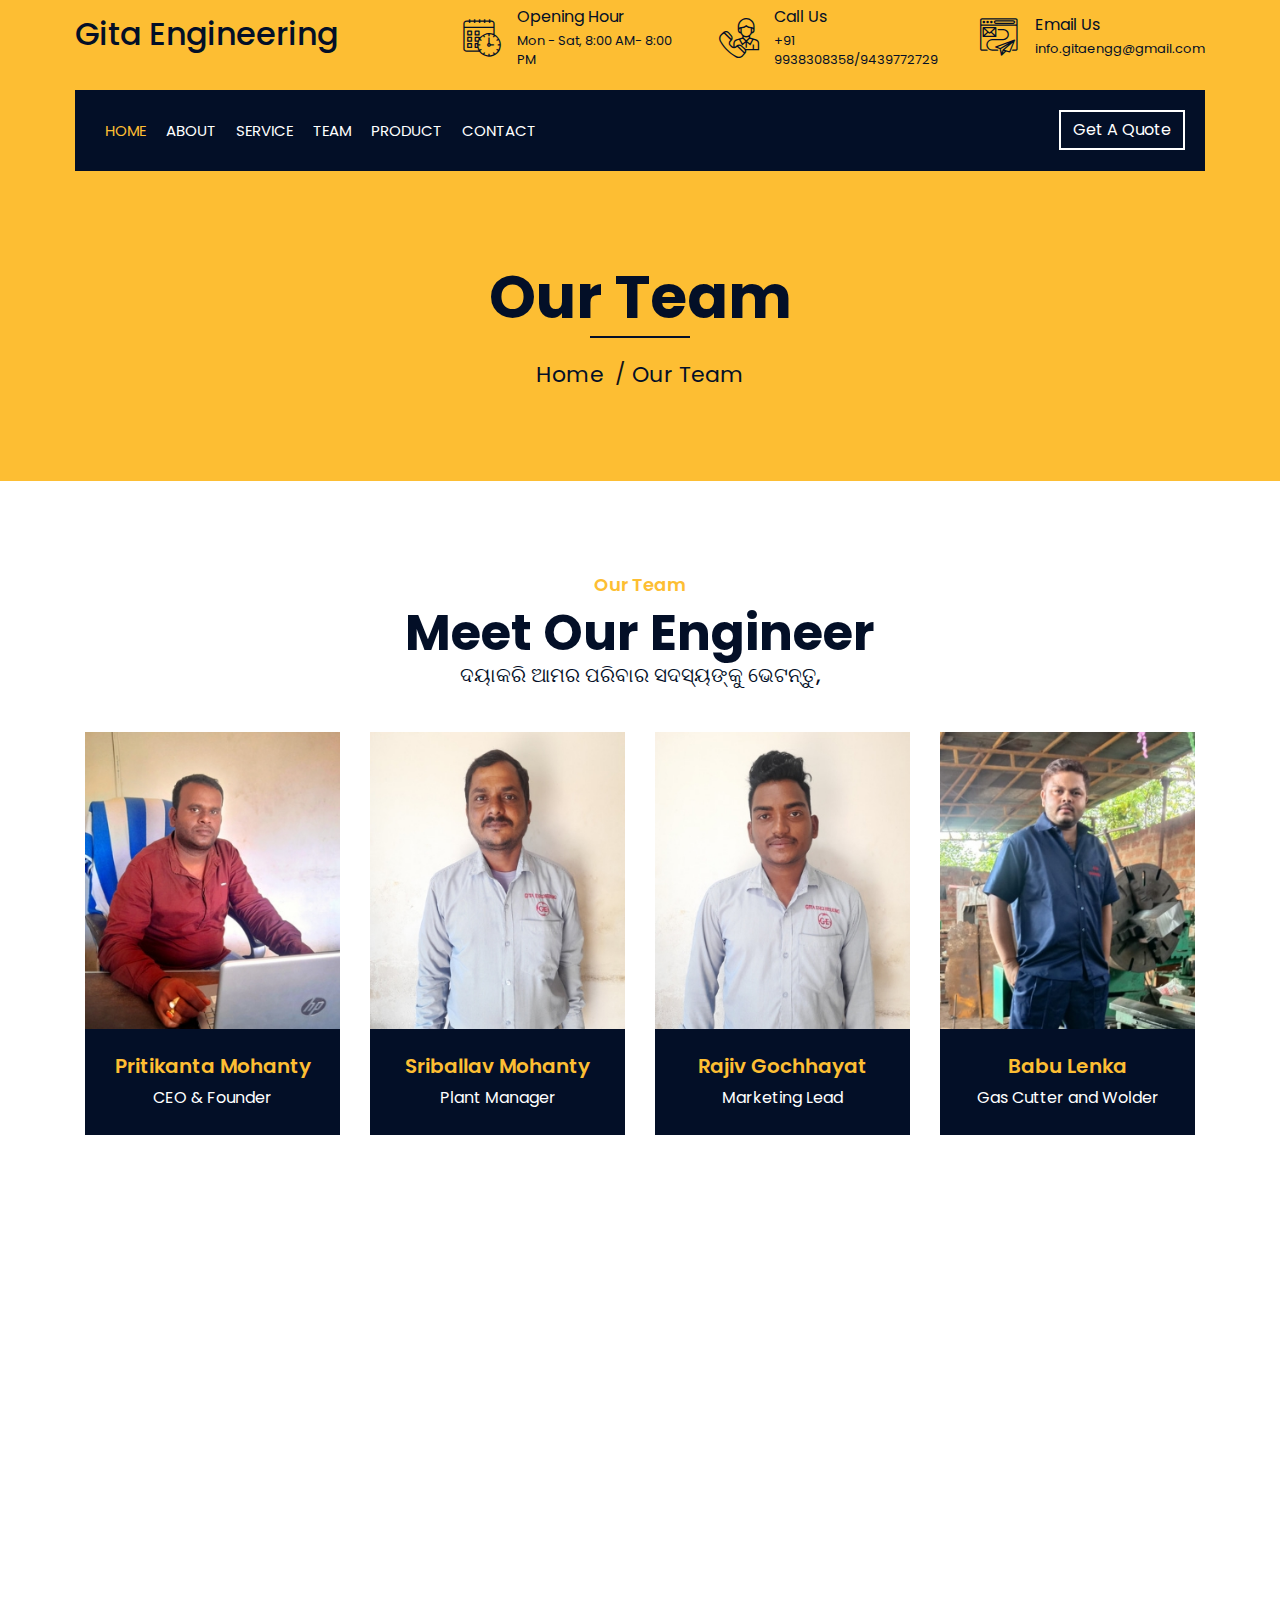
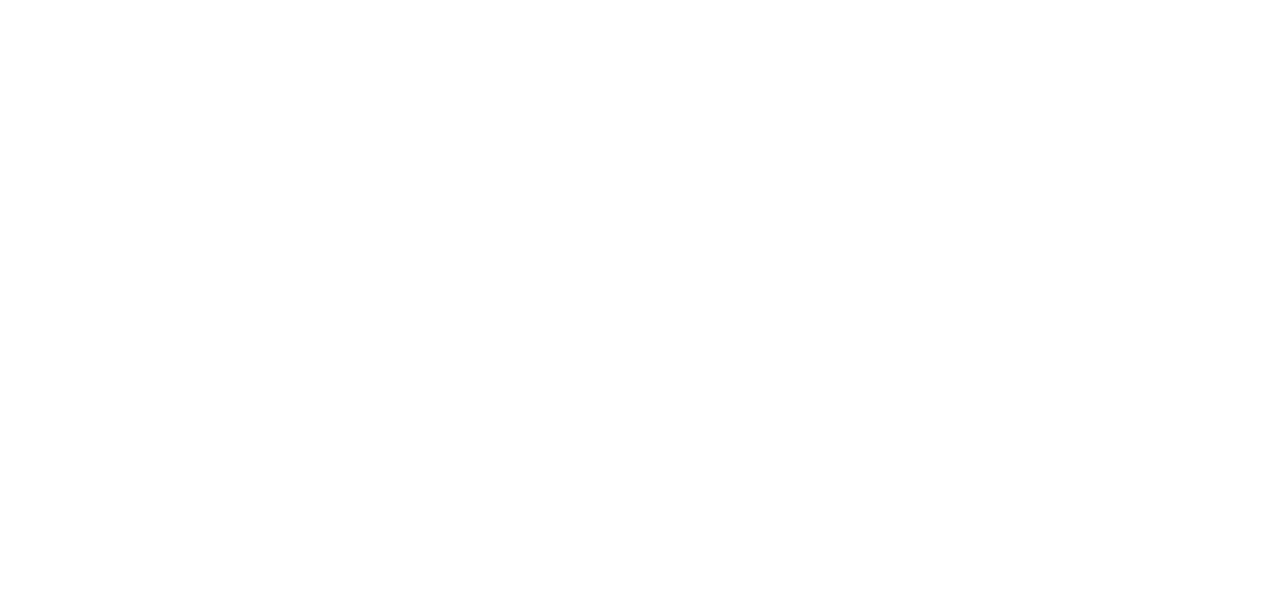
==== commit b9143ad2: "Update team.html" ====
--- a/team.html
+++ b/team.html
@@ -161,7 +161,7 @@
                                 </div>
                                 <div class="team-text">
                                     <h2>Sriballav Mohanty</h2>
-                                    <p>Plant Supervisor</p>
+                                    <p>Plant Manager</p>
                                 </div>
                                 <div class="team-social">
                                     <a class="social-tw" href=""><i class="fab fa-twitter"></i></a>
